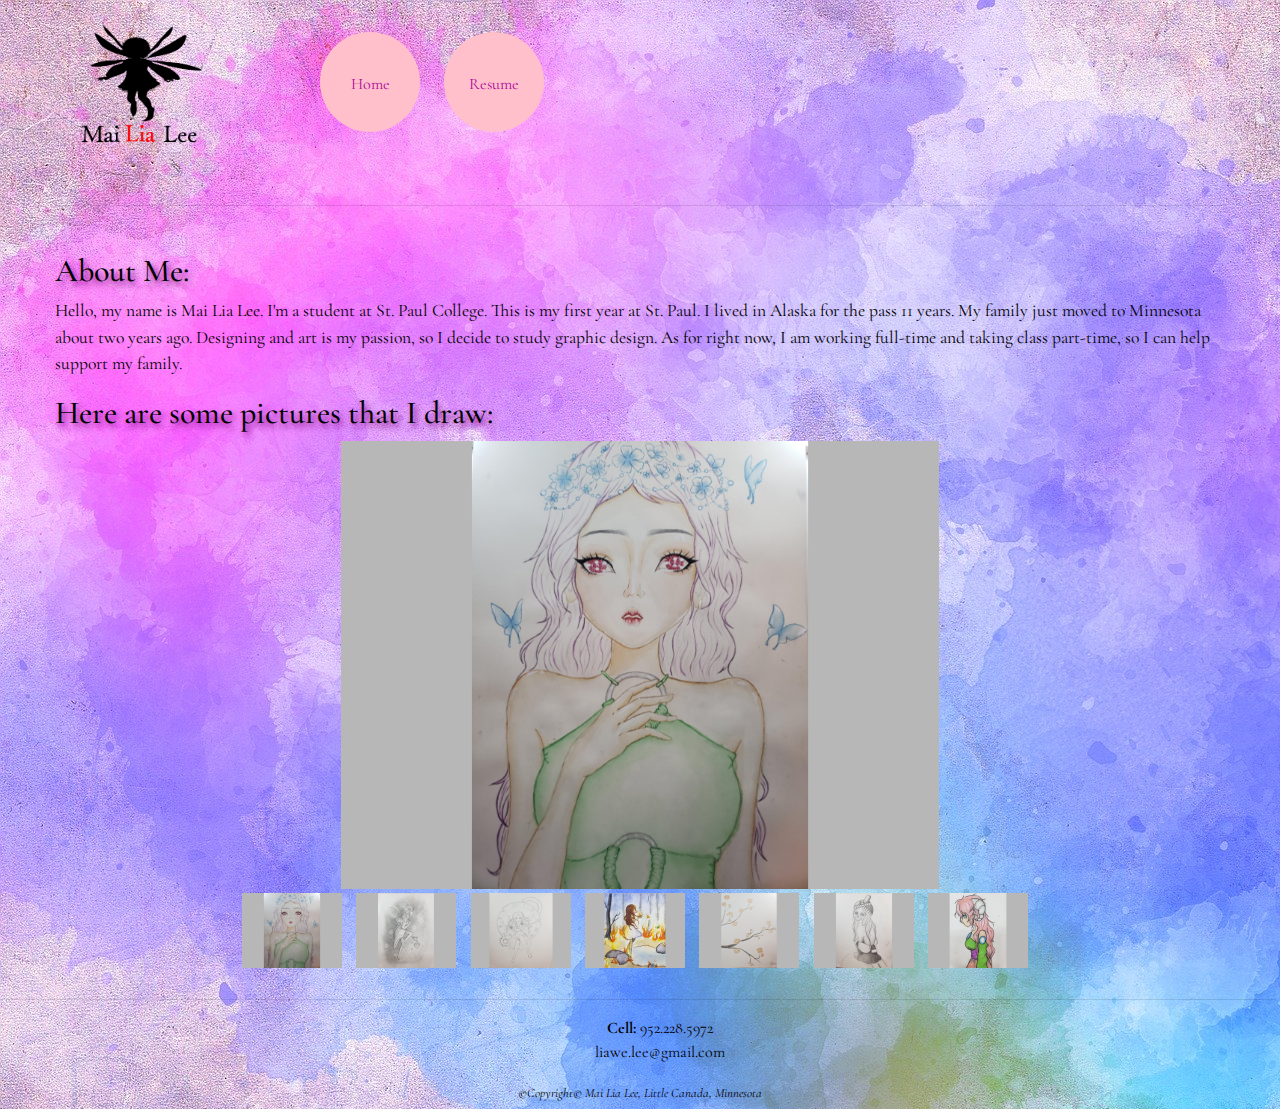
==== index.html @ 46783cbb "Add files via upload" ====
<!DOCTYPE html>
<html lang="en">
<head>
	<meta charset="utf-8">
	<meta name="viewport" content="width=device-width, initial-scale=1.0">
	<!-- Bootstrap Stylesheet-->
	<link rel="stylesheet" href="https://maxcdn.bootstrapcdn.com/bootstrap/4.1.3/css/bootstrap.min.css">
	<title>Portfolio | home</title>
	<link rel="stylesheet" href="https://cdnjs.cloudflare.com/ajax/libs/font-awesome/4.7.0/css/font-awesome.min.css">
	<link rel="stylesheet" href="style.css">

</head>

<body>
	<header>
	<img src="images/lia-logo.png" alt="Portfolio Logo" height="100" width="300" class="img-fluid logo">
	<nav>
		<ul>
						<li><a href="index.html">Home</a></li>
						<li><a href="resume.html">Resume</a></li>
						
		</ul>
		</nav>

	</header>
	<br class="clear">

	<main>
		<hr>	
		<h2 class="headline"> About Me:</h2>
			

		<p>
			Hello, my name is Mai Lia Lee. I'm a student at St. Paul College. This is my first year at St. Paul. I lived in Alaska for the pass 11 years. My family just moved to Minnesota about two years ago. Designing and art is my passion, so I decide to study graphic design. As for right now, I am working full-time and taking class part-time, so I can help support my family.

		</p>

		<h2>Here are some pictures that I draw:</h2>
			
		<div class="gallery">

			<div class="preview">
		        <img id="preview" src="images/fairy.png" style="display:block;margin:0 auto;" alt="fairy"  height="800" width="600"/>
		    </div>

			    <div class="gallery-thumbnails" style="margin:0 auto;text-align:center">
			        <img onclick="document.getElementById('preview').src=document.getElementById('img1').src" id="img1" src="images/fairy.png" alt="fairy" />
			        <img onclick="document.getElementById('preview').src= document.getElementById('img2').src;" id="img2" src="images/fairy2.png" alt="fairy2"  />
			        <img onclick="document.getElementById('preview').src = document.getElementById('img3').src;" id="img3" src="images/clock.png" alt="clock" />
			        <img onclick="document.getElementById('preview').src = document.getElementById('img4').src;" id="img4" src="images/fire.png" alt="fire" />
			        <img onclick="document.getElementById('preview').src = document.getElementById('img5').src;" id="img5" src="images/flower.png" alt="flower"  />
			        <img onclick="document.getElementById('preview').src = document.getElementById('img6').src;" id="img6" src="images/ghost.png" alt="ghost" />
			        <img onclick="document.getElementById('preview').src = document.getElementById('img7').src;" id="img7" src="images/goat.png" alt="goat" />
			        
			        
			    </div>
		</div>

	

	</main>

	<footer>
		<hr>
		<ul>
			<section><b>Cell:</b> 952.228.5972</section>
			<section>liawe.lee@gmail.com</section>
		</ul>
		<small>
				<em> ©Copyright&copy; Mai Lia Lee, Little Canada, Minnesota<em>
		</small>
	</footer>



<!--jQuery, Popper, and Bootstrap Javascript files-->
<script src="https://ajax.googleapis.com/ajax/libs/jquery/3.3.1/jquery.min.js"></script>
<script src="https://cdnjs.cloudflare.com/ajax/libs/popper.js/1.14.3/umd/popper.min.js"></script>
<script src="https://maxcdn.bootstrapcdn.com/bootstrap/4.1.3/js/bootstrap.min.js"></script>

</body>
</html>
---- style.css ----
@import url('https://fonts.googleapis.com/css2?family=Cormorant+Garamond:ital,wght@1,600&display=swap');

body{
   background-image:url(images/color.jpg);
   color:black;
}

header{
	background-image:url(images/color.jpg);
 	font-family: 'Cormorant Garamond', serif;
 	height: 165px;
 	
}

nav{
	font-family: 'Cormorant Garamond', serif;
	background-image:url(images/color.jpg); 
	padding: .1px 5px .1px 5px;

}

nav ul{
  list-style-type: none;
  margin-top: 32px;

}
nav li{
display: inline-block;
border-radius: 50%;
background-color: pink;
padding: 40px 10px;
height: 100px;
width:100px;
margin-left: 20px;
text-align:center;
}
nav li:hover{
	background-color:#82497c !important;
}
nav a{
   text-decoration: none !important;

 }

nav a:link{ 
	color:#ad039b; 
}
nav a:visited{ 
	color:#57044e; 
}
nav a:hover{
	background-color:#82497c !important;
	color:white;
}
nav a:active{
	color:#000000;
}

main{
	max-width: 1200px;
	padding: 0 15px 0 15px;
	margin: auto;
}

footer{
	font-family: 'Cormorant Garamond', serif;
	color:black;
	font-style:;
	text-align: center; 
	
	padding:5px 5px 5px 5px;

}



}

h1{
	line-height: 100%;
	 font-family: 'Cormorant Garamond', serif;
	 margin:0;
}

h2{
	text-shadow: 3px 4px 6px purple;
	color:black;
	font-family: 'Cormorant Garamond', serif;;
	

}

p{
	font-size: 1.1em;
	font-family: 'Cormorant Garamond', serif;
}

ul{
	font-family: 'Cormorant Garamond', serif
}

.logo{
float:left;

}


.clear{
	clear:both;
}



.headline{
	padding-top: 30px; 
	color:black;
	text-shadow: 3px 4px 6px purple;

	

}

.gallery .preview{
    width:100%
    height:auto;
}

.gallery .gallery-thumbnails img {
    width:100px;
    height:75px;
    margin: 3px 10px 10px 0;
}

.gallery .gallery-thumbnails img:hover {
    opacity: .8;
    cursor: pointer;
}

.gallery .preview img#preview {
    padding: 1px;
    max-width: 100%;
    height: auto;
    margin: 0 auto !important;
    display: block !important;
}

/* css for tablets */
@media only screen and (max-wid: 1024px){
 
	h1{
			font-size: 1.8em;
	}

}

/* css for smartphones */
@media only screen and (max-wid: 768px){

	h1{
		font-size: 1.5em;
	}
	
}
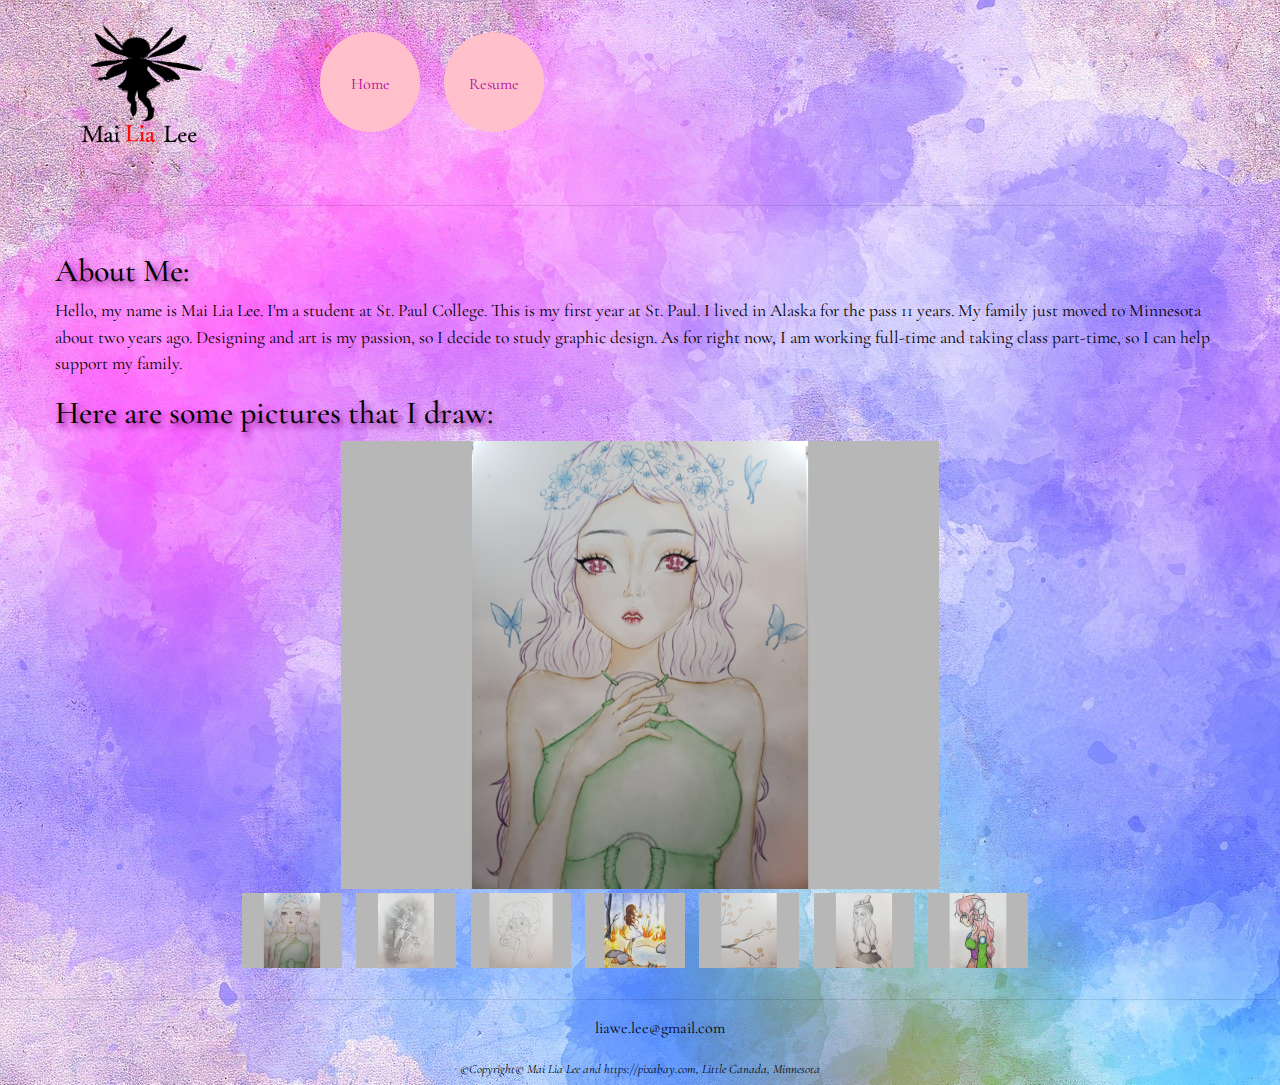
==== commit 8c36d48c: "Update index.html" ====
--- a/index.html
+++ b/index.html
@@ -63,11 +63,10 @@
 	<footer>
 		<hr>
 		<ul>
-			<section><b>Cell:</b> 952.228.5972</section>
 			<section>liawe.lee@gmail.com</section>
 		</ul>
 		<small>
-				<em> ©Copyright&copy; Mai Lia Lee, Little Canada, Minnesota<em>
+				<em> ©Copyright&copy; Mai Lia Lee and https://pixabay.com, Little Canada, Minnesota<em>
 		</small>
 	</footer>
 
@@ -79,4 +78,4 @@
 <script src="https://maxcdn.bootstrapcdn.com/bootstrap/4.1.3/js/bootstrap.min.js"></script>
 
 </body>
-</html>+</html>
